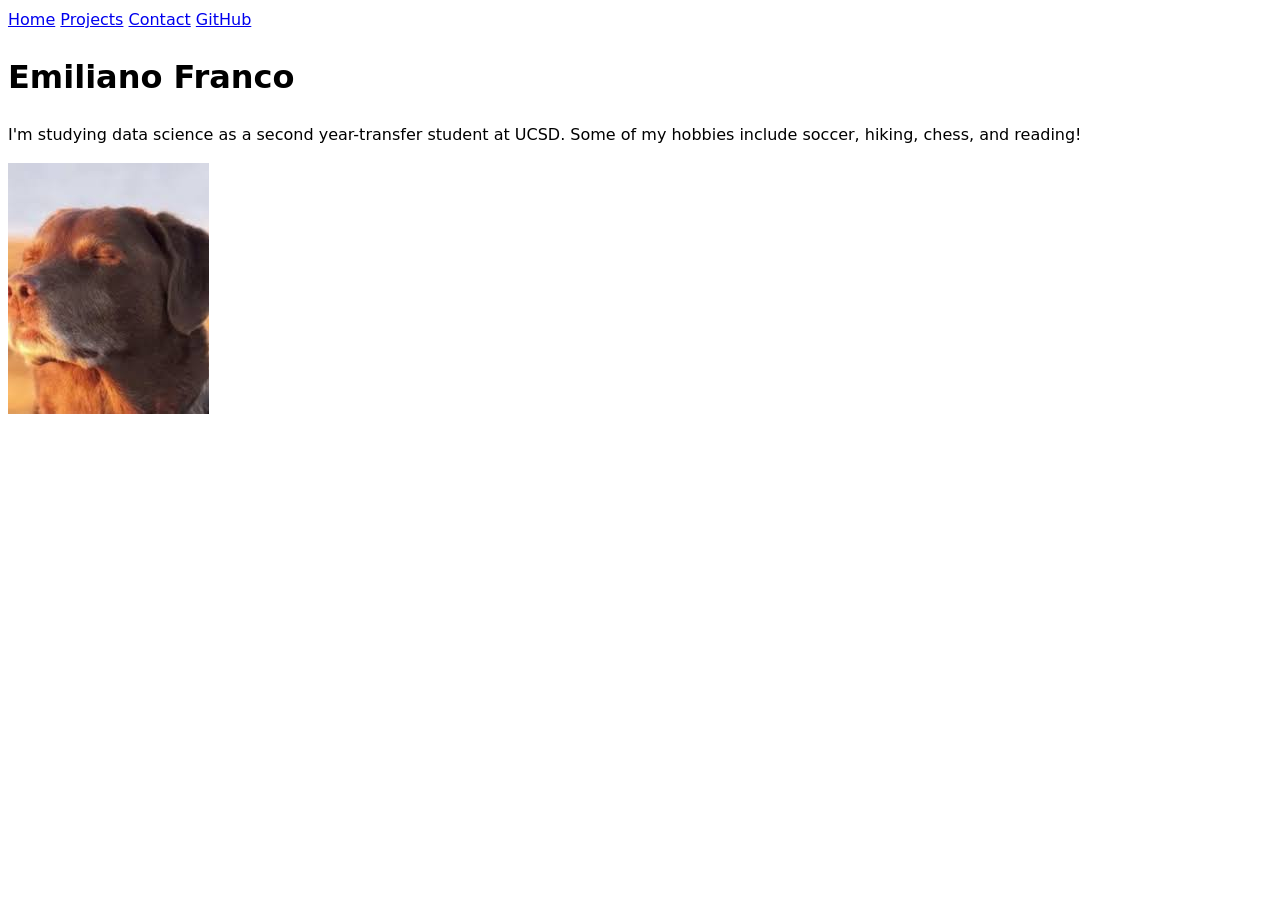
==== index.html @ fef2a33b "Contact, projects added Created links to each page of the website as well as to GitHub" ====
<!DOCTYPE html>
<html lang="en">

<head>
    <meta charset="UTF-8">
    <meta name="viewport" content="width=device-width, initial-scale=1.0">
    <title>Emiliano Franco: Personal site and portfolio</title>
    <link rel="stylesheet" href="style.css">
</head>

<body>
    <nav>
        <a href="./">Home</a>
        <a href="projects/">Projects</a>
        <a href="contact/">Contact</a>
        <a href="https://github.com/eifranco" target="_blank">GitHub</a>
    </nav>

    <h1>Emiliano Franco</h1>

    <p>
        I'm studying data science as a second year-transfer student at UCSD.
        Some of my hobbies include soccer, hiking, chess, and reading!
    </p>

    <img src="images/my_image.jpg" alt="Dog during sunset">
</body>

</html>
---- style.css ----
body {
  /* Set line height to 1.5 times the font size
	   and use the OS’s UI font as the website font
	 */
  font: 100%/1.5 system-ui;
}
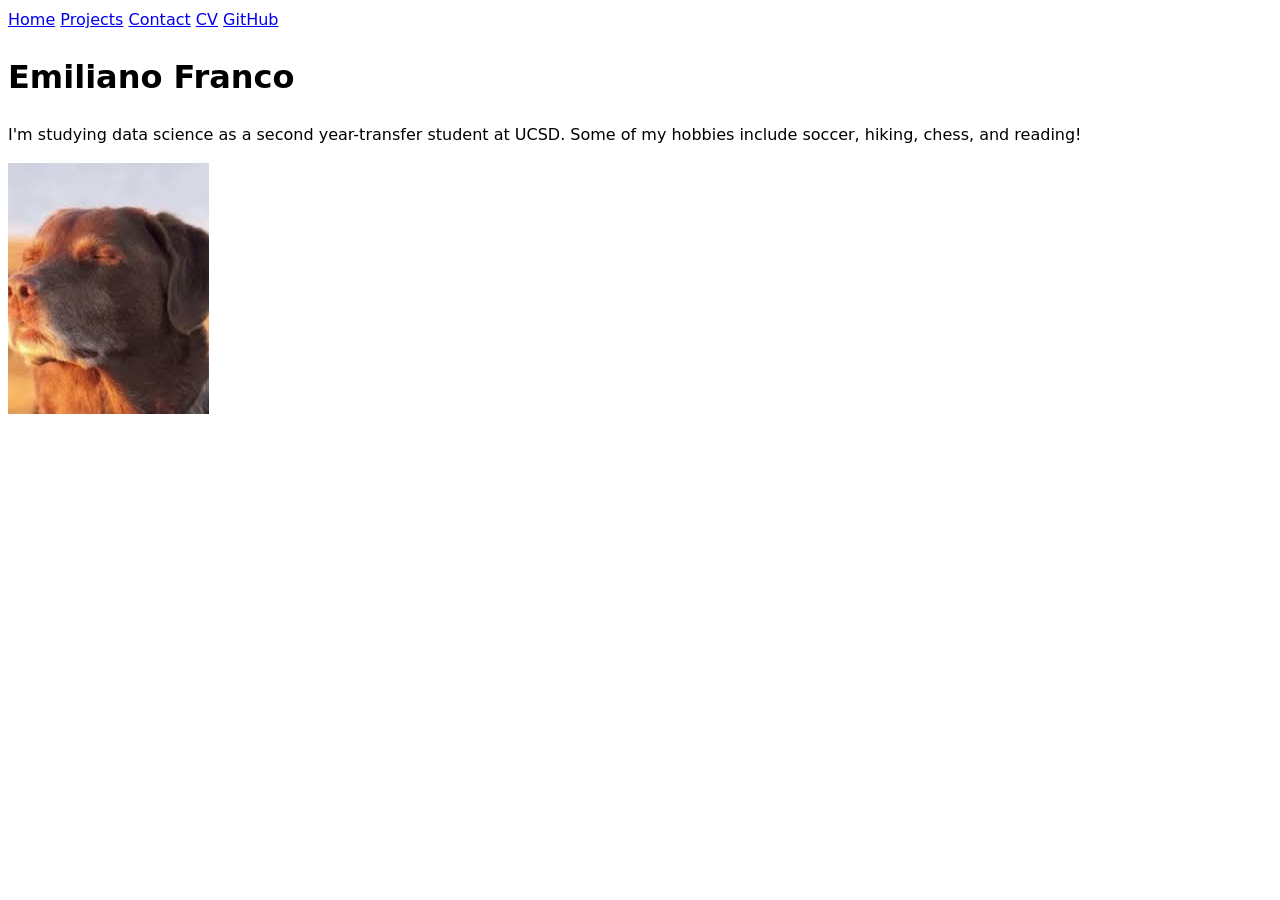
==== commit 6424cf23: "Testing Skeleton CV" ====
--- a/index.html
+++ b/index.html
@@ -13,6 +13,7 @@
         <a href="./">Home</a>
         <a href="projects/">Projects</a>
         <a href="contact/">Contact</a>
+        <a href="cv/">CV</a>
         <a href="https://github.com/eifranco" target="_blank">GitHub</a>
     </nav>
 
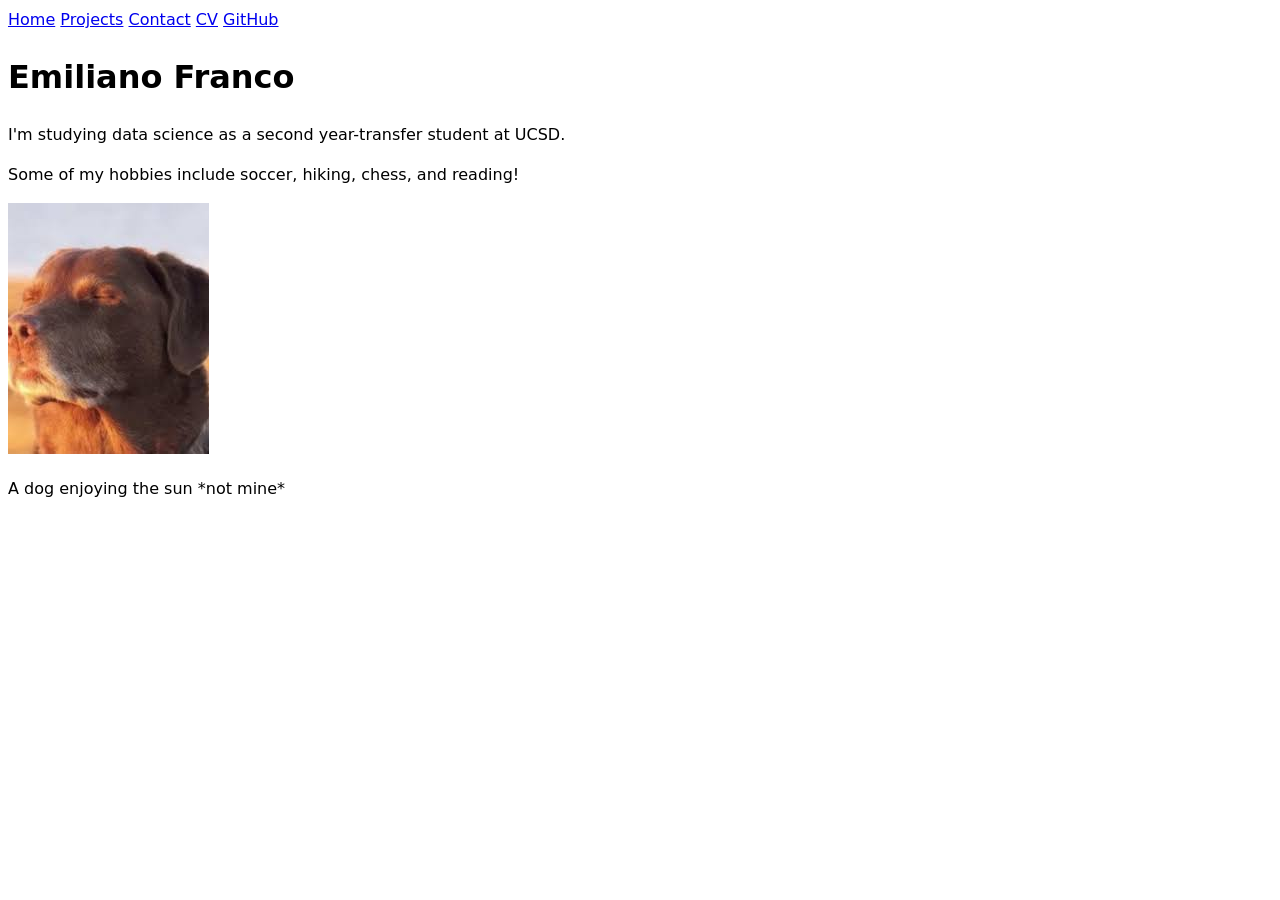
==== commit 00e6d671: "Homepage text update" ====
--- a/index.html
+++ b/index.html
@@ -21,10 +21,15 @@
 
     <p>
         I'm studying data science as a second year-transfer student at UCSD.
+    </p>
+    <p>
         Some of my hobbies include soccer, hiking, chess, and reading!
     </p>
 
     <img src="images/my_image.jpg" alt="Dog during sunset">
+    <p>
+        A dog enjoying the sun *not mine*
+    </p>
 </body>
 
 </html>
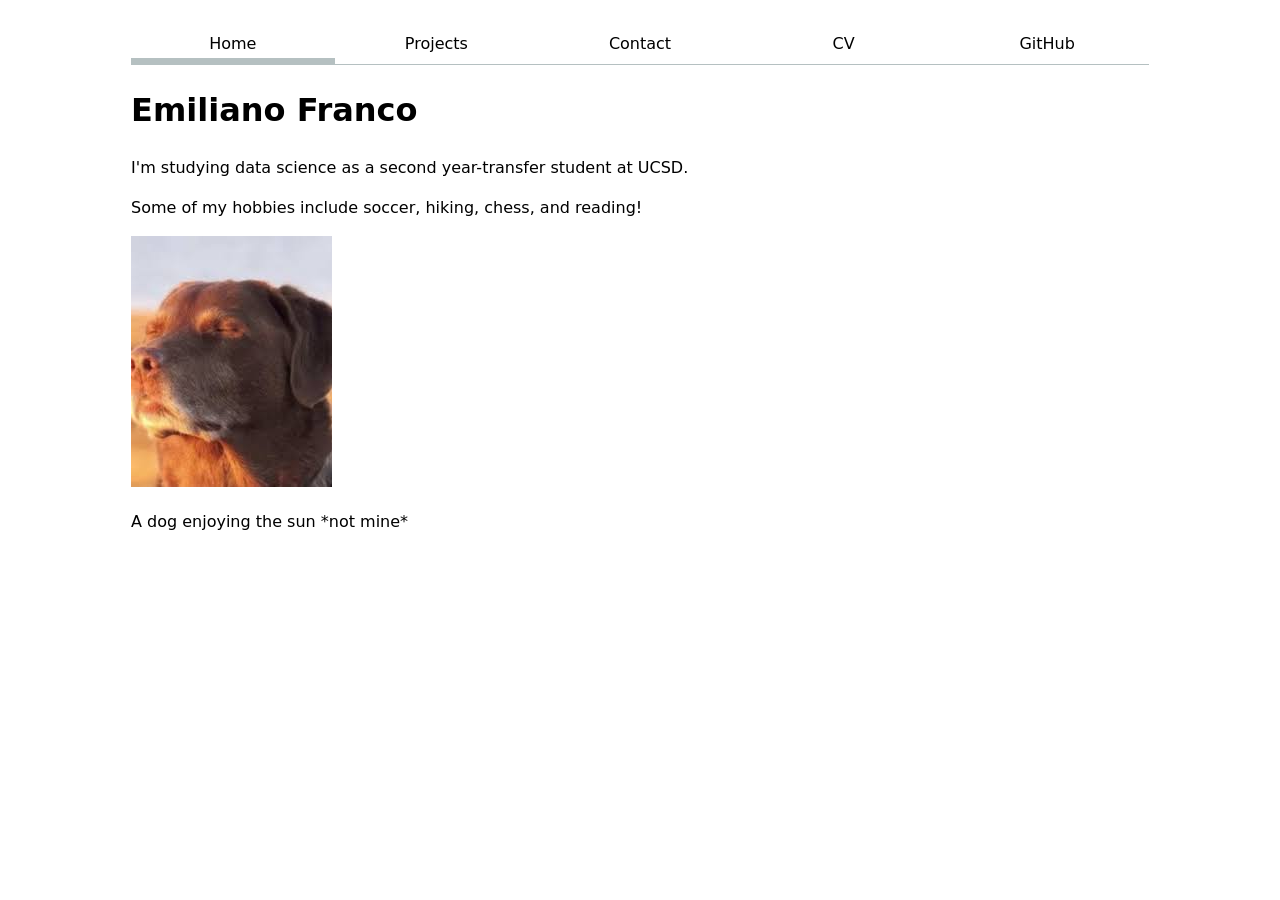
==== commit 5800beb0: "Updated style.css Steps 1-2, nav bar, padding and sizing for the text" ====
--- a/index.html
+++ b/index.html
@@ -10,7 +10,7 @@
 
 <body>
     <nav>
-        <a href="./">Home</a>
+        <a href="./" class="current">Home</a>
         <a href="projects/">Projects</a>
         <a href="contact/">Contact</a>
         <a href="cv/">CV</a>
--- a/style.css
+++ b/style.css
@@ -1,6 +1,36 @@
+:root{
+    --color-accent: oklch(65% 50% 0);
+    accent-color: var(--color-accent)
+}
 body {
-  /* Set line height to 1.5 times the font size
-	   and use the OS’s UI font as the website font
-	 */
-  font: 100%/1.5 system-ui;
+    font: 100% / 1.5 system-ui;
+    max-width: 100ch;
+    margin-inline: auto;
+    padding: 1em;
+}
+nav{
+    display:flex;
+    margin-bottom: 1em;
+    border-bottom-width: 1px;
+    border-bottom-style: solid;
+    border-bottom-color: oklch(80% 3% 200);
+}
+nav a {
+    flex: 1;
+    text-decoration: none;
+    color: inherit;
+    text-align: center;
+    padding: 0.5em;
+
+}
+
+nav a.current {
+  border-bottom: 0.4em solid oklch(80% 3% 200);
+  padding-bottom: 0.1em;
+}
+
+nav a:hover {
+  border-bottom: 0.4em solid var(--color-accent);
+  padding-bottom: 0.1em;
+  background-color: oklch(from var(--color-accent) 95% 5% h);
 }
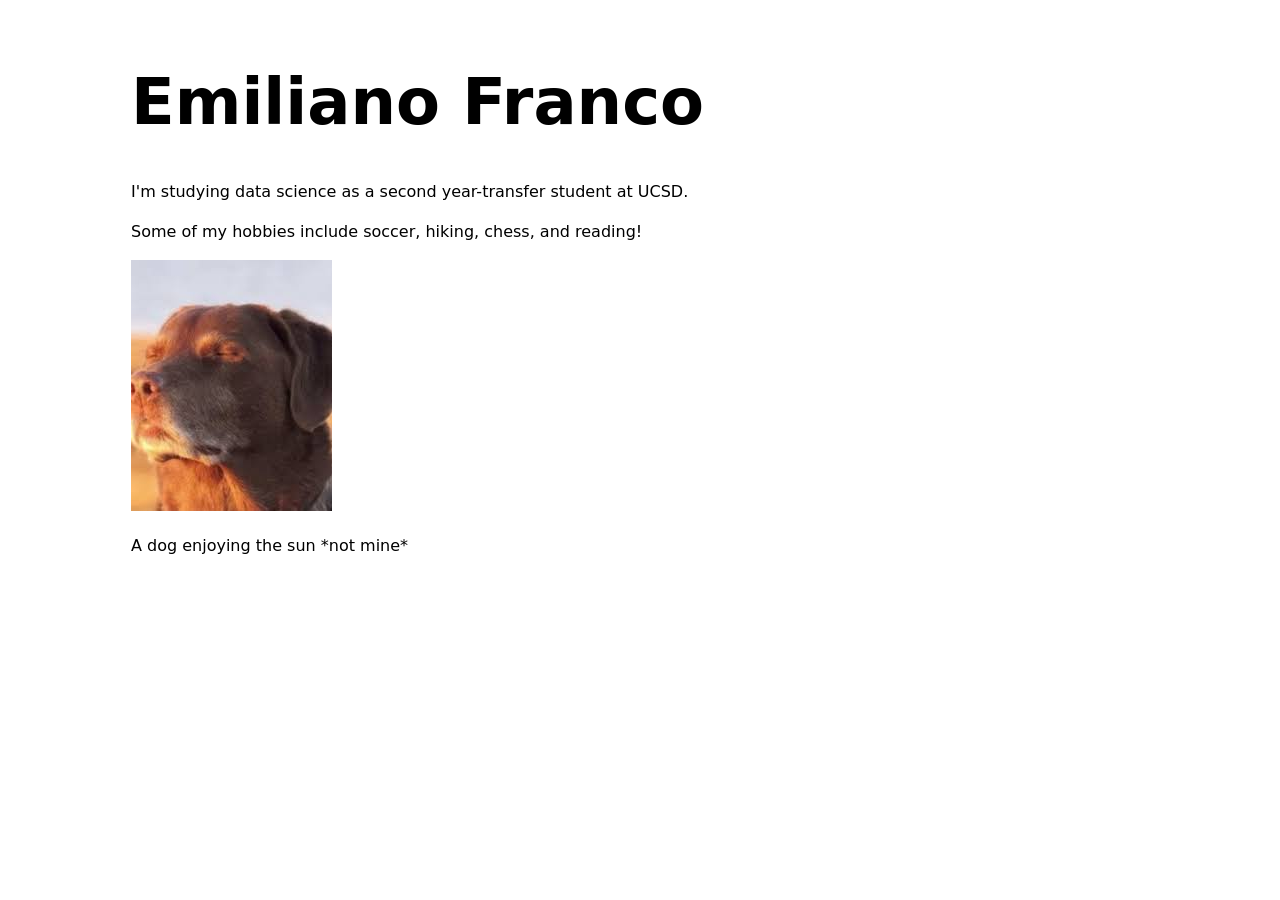
==== commit 4fee475f: "3.1 jss added" ====
--- a/index.html
+++ b/index.html
@@ -9,13 +9,6 @@
 </head>
 
 <body>
-    <nav>
-        <a href="./" class="current">Home</a>
-        <a href="projects/">Projects</a>
-        <a href="contact/">Contact</a>
-        <a href="cv/">CV</a>
-        <a href="https://github.com/eifranco" target="_blank">GitHub</a>
-    </nav>
 
     <h1>Emiliano Franco</h1>
 
--- a/style.css
+++ b/style.css
@@ -33,4 +33,109 @@
   border-bottom: 0.4em solid var(--color-accent);
   padding-bottom: 0.1em;
   background-color: oklch(from var(--color-accent) 95% 5% h);
+}
+
+input,
+textarea,
+button {
+  font: inherit;
+}
+
+form {
+  display: grid;
+  grid-template-columns: auto 1fr;
+  gap: 1em
+}
+
+form label {
+  display: grid;
+  grid-template-columns: subgrid;
+  grid-column: 1 / -1;
+}
+
+form button {
+  grid-column: 1 / -1;
+}
+
+.projects {
+  display: grid;
+  grid-template-columns: repeat(auto-fill, minmax(15em, 1fr));
+}
+.projects article {
+  display: grid;
+  grid-template-rows: subgrid;
+  grid-row: span 3;
+}
+
+.projects h2 {
+  margin: 0;
+}
+
+h1 {
+  font-size: 400%;
+}
+
+h1, h2, h3, h4, h5, h6 {
+  line-height: 1.1;
+  text-wrap: balance;
+}
+
+.cv section {
+  margin-block: 2em;
+  padding-bottom: 1em;
+  border-bottom: 1px solid oklch(80% 3% 200);
+}
+
+.cv h2 {
+  color: #17365d;
+  font-size: 1.5em;
+}
+
+.cv article {
+  margin-block: 1.5em;
+}
+
+.cv article h3 {
+  margin-bottom: 0.25em;
+}
+
+.cv article p {
+  margin-block: 0.25em;
+}
+
+/* CV */
+.cv-layout {
+  display: grid;
+  grid-template-columns: 1fr 3fr;
+  gap: 2em;
+}
+
+.cv-photo {
+  display: block;
+  width: 100%;
+  aspect-ratio: 1;
+  object-fit: cover;
+}
+
+.cv-sidebar a {
+  overflow-wrap: anywhere;
+}
+
+/* conditional rule if a certian px width or less*/
+@media (max-width: 600px) {
+  .cv-layout {
+    grid-template-columns: 1fr;
+  }
+
+  .cv-photo {
+    max-width: 15em;
+  }
+}
+
+.cv-main h1 {
+  font-size: 3em;
+}
+
+.cv-title {
+  font-size: 2em;
 }
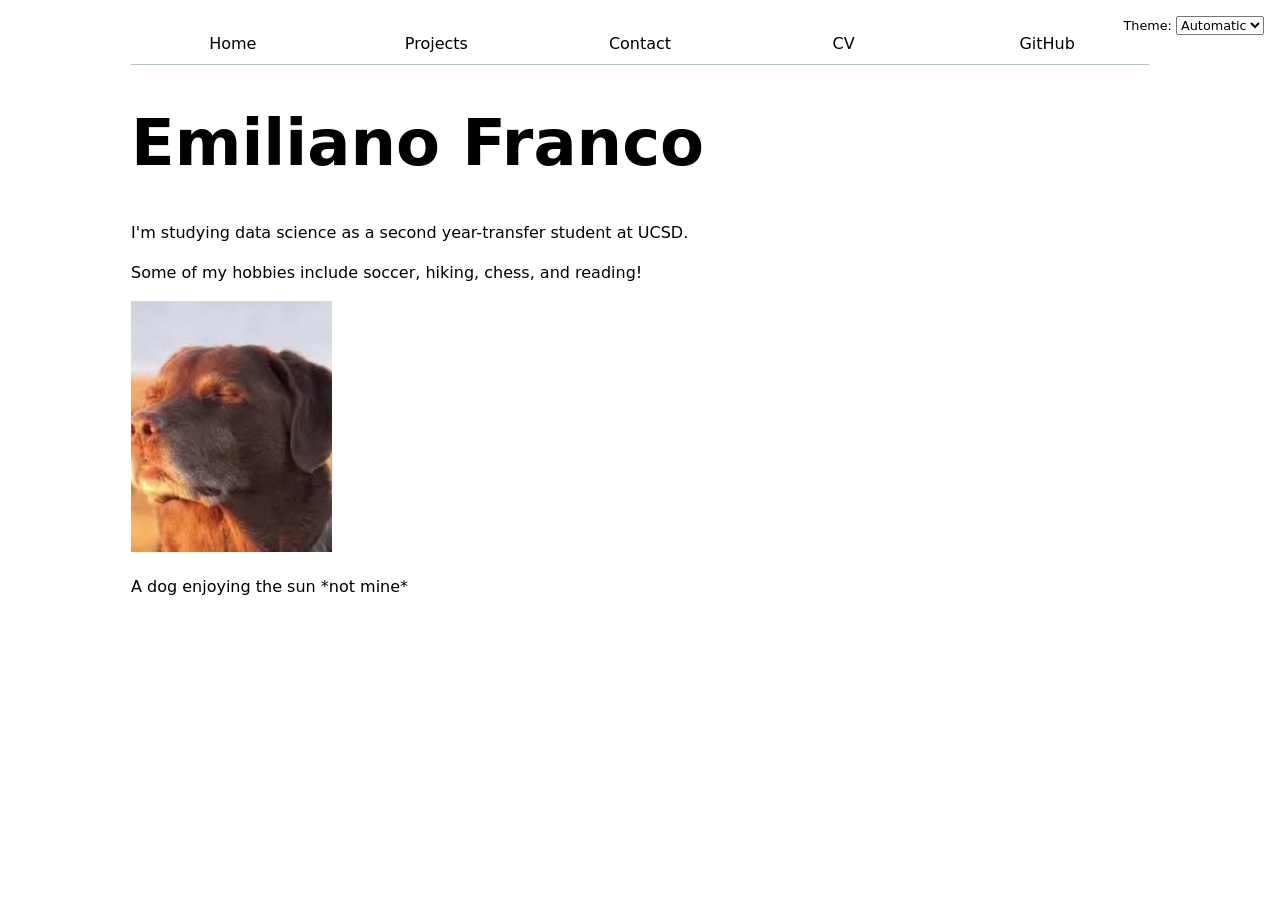
==== commit bfe53061: "Steps Up to 5 Light-Dark Theme Link usability" ====
--- a/index.html
+++ b/index.html
@@ -6,6 +6,7 @@
     <meta name="viewport" content="width=device-width, initial-scale=1.0">
     <title>Emiliano Franco: Personal site and portfolio</title>
     <link rel="stylesheet" href="style.css">
+    <script type="module" src="global.js"></script>
 </head>
 
 <body>
--- a/style.css
+++ b/style.css
@@ -1,6 +1,7 @@
 :root{
     --color-accent: oklch(65% 50% 0);
-    accent-color: var(--color-accent)
+    accent-color: var(--color-accent);
+    color-scheme: light dark;
 }
 body {
     font: 100% / 1.5 system-ui;
@@ -9,11 +10,13 @@
     padding: 1em;
 }
 nav{
+    --border-color: oklch(50% 10% 200 / 40%);
+
     display:flex;
     margin-bottom: 1em;
     border-bottom-width: 1px;
     border-bottom-style: solid;
-    border-bottom-color: oklch(80% 3% 200);
+    border-bottom-color: var(--border-color);
 }
 nav a {
     flex: 1;
@@ -25,19 +28,20 @@
 }
 
 nav a.current {
-  border-bottom: 0.4em solid oklch(80% 3% 200);
+  border-bottom: 0.4em solid var(--border-color);
   padding-bottom: 0.1em;
 }
 
 nav a:hover {
   border-bottom: 0.4em solid var(--color-accent);
   padding-bottom: 0.1em;
-  background-color: oklch(from var(--color-accent) 95% 5% h);
+  background-color: color-mix(in oklch, var(--color-accent), canvas 85%);
 }
 
 input,
 textarea,
-button {
+button,
+select {
   font: inherit;
 }
 
@@ -60,6 +64,7 @@
 .projects {
   display: grid;
   grid-template-columns: repeat(auto-fill, minmax(15em, 1fr));
+  gap: 1em;
 }
 .projects article {
   display: grid;
@@ -83,11 +88,10 @@
 .cv section {
   margin-block: 2em;
   padding-bottom: 1em;
-  border-bottom: 1px solid oklch(80% 3% 200);
-}
+  border-bottom: 1px solid oklch(50% 10% 200 / 40%);}
 
 .cv h2 {
-  color: #17365d;
+  color: light-dark(#17365d, #a9c9f5);
   font-size: 1.5em;
 }
 
@@ -138,4 +142,11 @@
 
 .cv-title {
   font-size: 2em;
+}
+
+.color-scheme {
+  position: absolute;
+  top: 1rem;
+  right: 1rem;
+  font-size: 80%;
 }
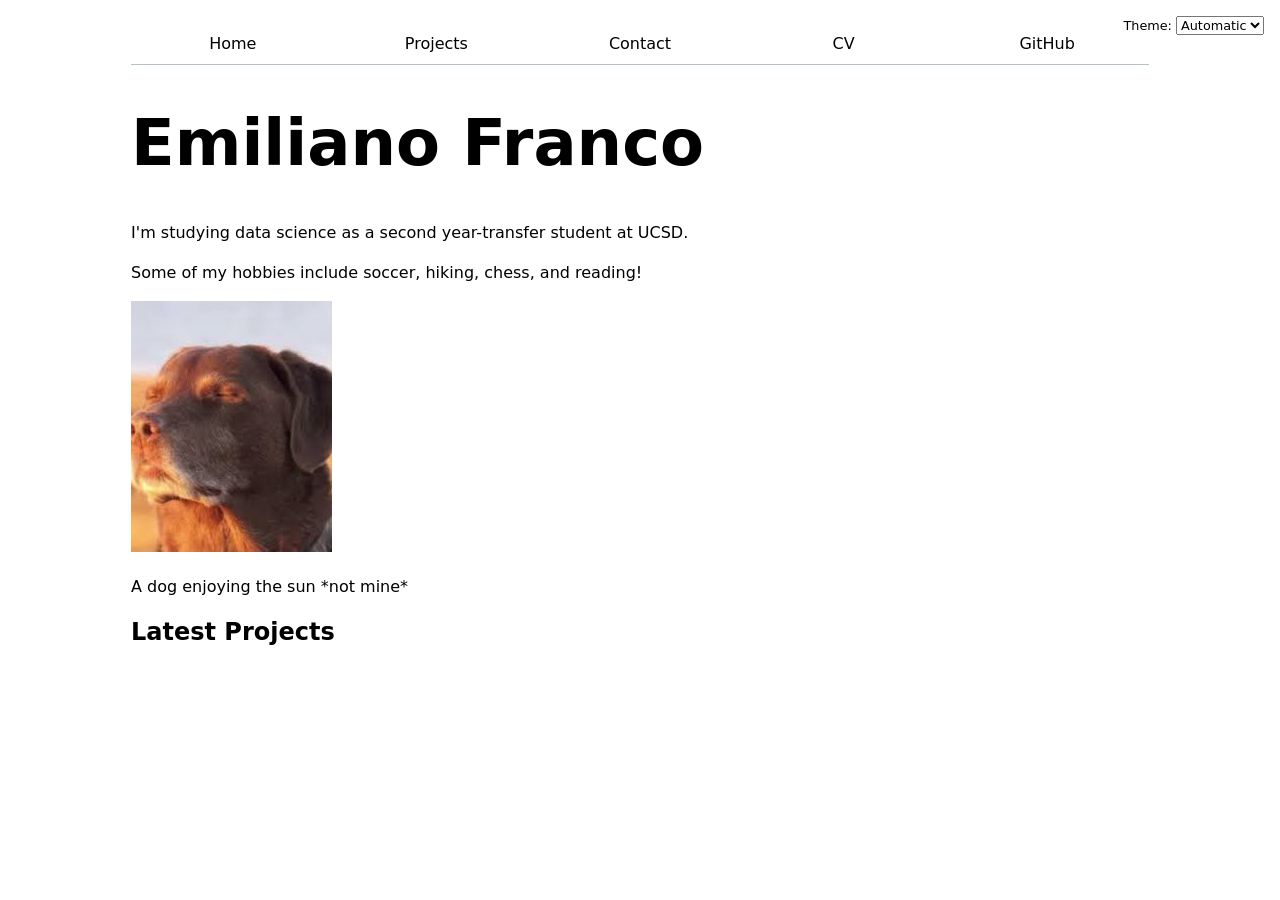
==== commit 7c92220a: "Steps 1-2" ====
--- a/index.html
+++ b/index.html
@@ -7,6 +7,7 @@
     <title>Emiliano Franco: Personal site and portfolio</title>
     <link rel="stylesheet" href="style.css">
     <script type="module" src="global.js"></script>
+    <script src="index.js" type="module" defer></script>
 </head>
 
 <body>
@@ -24,6 +25,11 @@
     <p>
         A dog enjoying the sun *not mine*
     </p>
+
+    <h2>Latest Projects</h2>
+    <div class="projects">
+    <!-- Dynamically added content will appear here -->
+    </div>
 </body>
 
 </html>
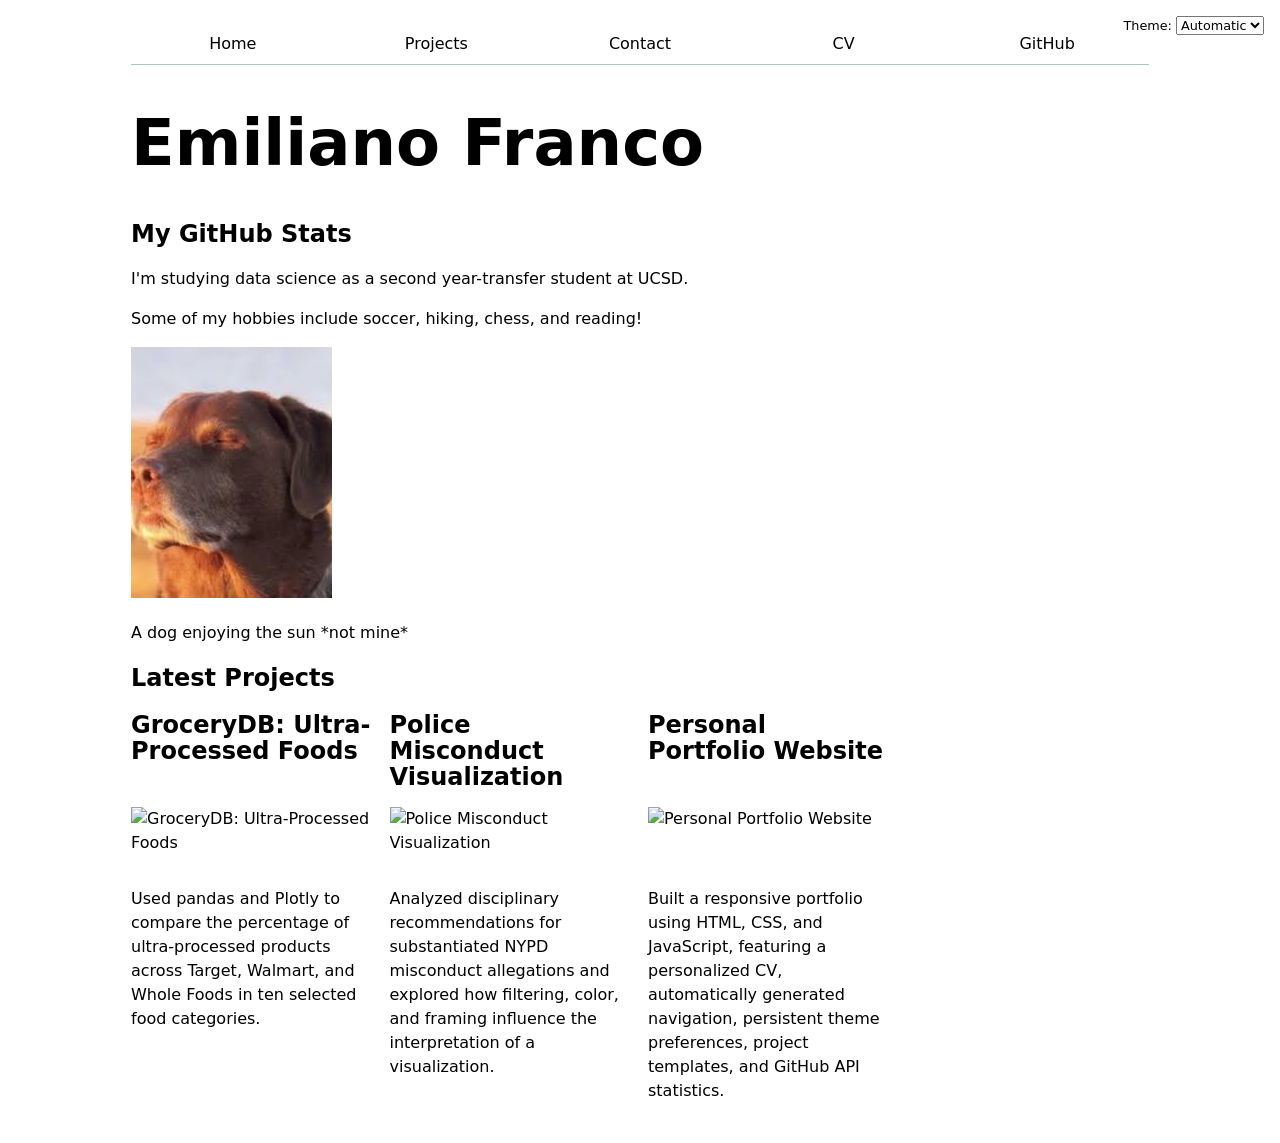
==== commit 329692c2: "Steps 3-4" ====
--- a/index.html
+++ b/index.html
@@ -13,6 +13,8 @@
 <body>
 
     <h1>Emiliano Franco</h1>
+    <h2>My GitHub Stats</h2>
+    <div id="profile-stats"></div>
 
     <p>
         I'm studying data science as a second year-transfer student at UCSD.
--- a/style.css
+++ b/style.css
@@ -149,4 +149,23 @@
   top: 1rem;
   right: 1rem;
   font-size: 80%;
+}
+
+#profile-stats dl {
+  display: grid;
+  grid-template-columns: repeat(4, 1fr);
+  gap: 0.5em;
+}
+
+#profile-stats dt {
+  grid-row: 1;
+  text-align: center;
+}
+
+#profile-stats dd {
+  grid-row: 2;
+  margin: 0;
+  text-align: center;
+  font-size: 2em;
+  font-weight: bold;
 }
